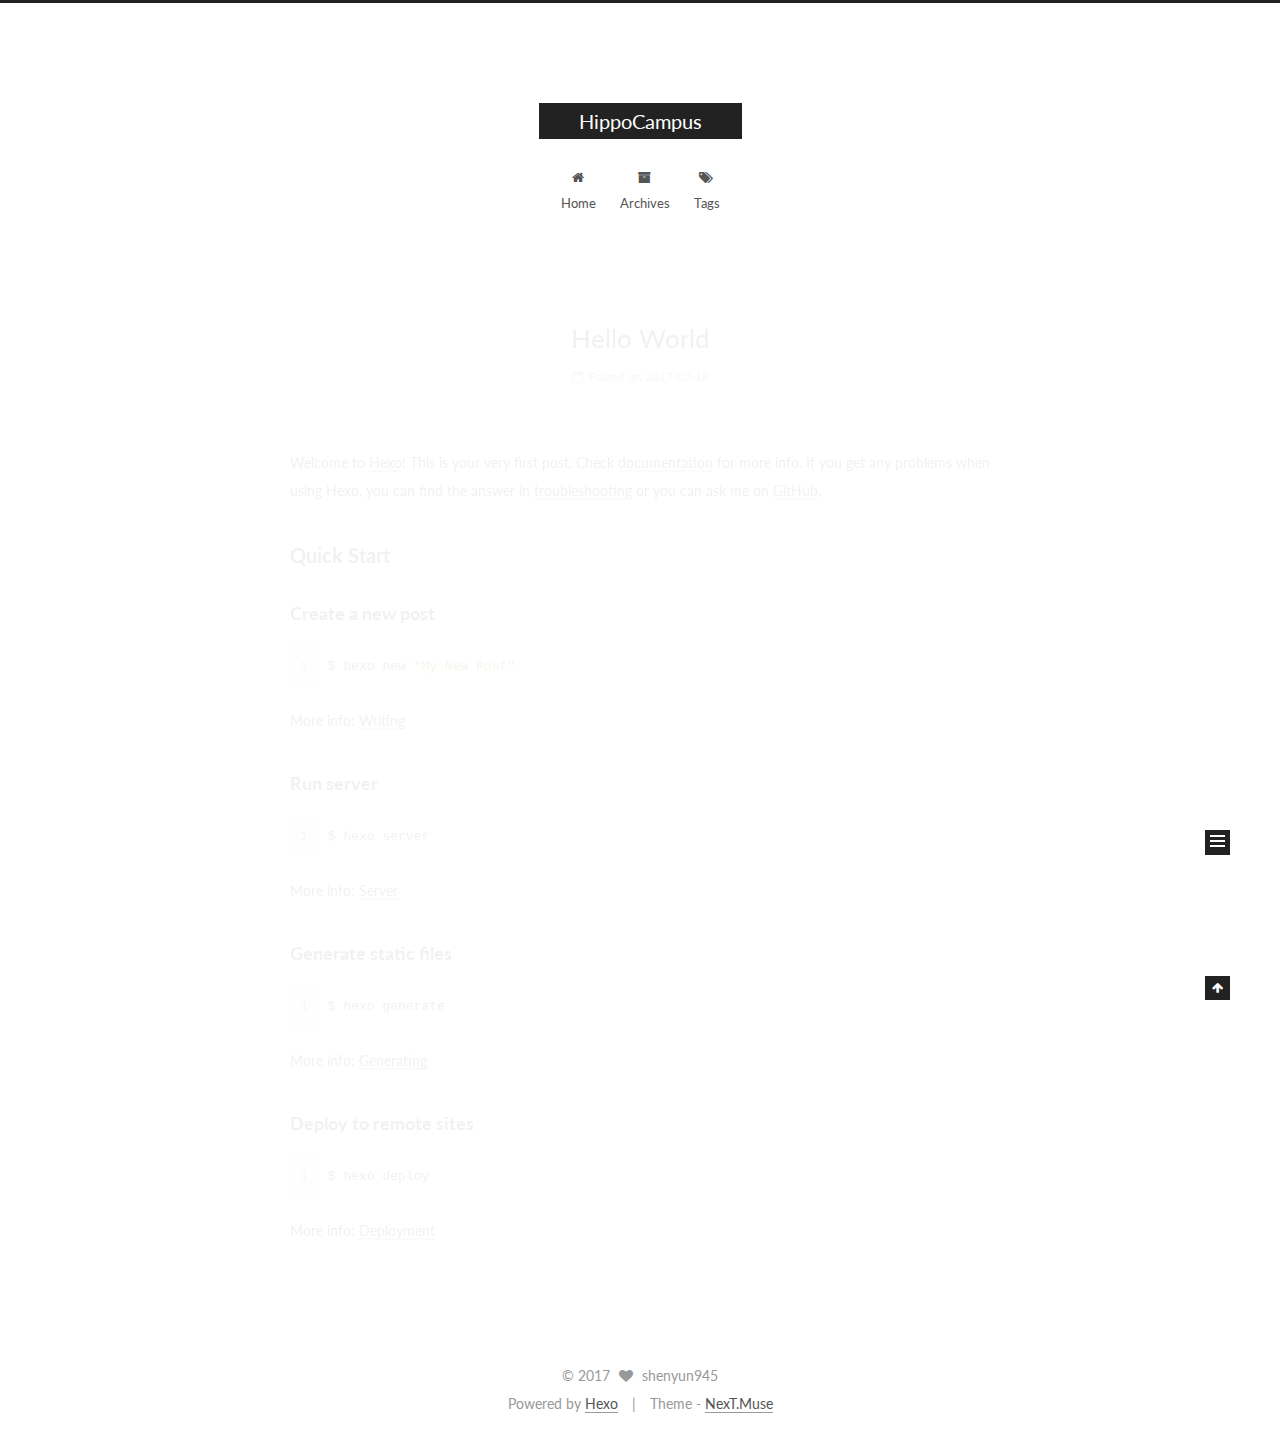
==== index.html @ 7cd40bde "Site updated: 2017-02-18 22:39:42" ====
<!doctype html>



  


<html class="theme-next muse use-motion" lang="">
<head>
  <meta charset="UTF-8"/>
<meta http-equiv="X-UA-Compatible" content="IE=edge" />
<meta name="viewport" content="width=device-width, initial-scale=1, maximum-scale=1"/>



<meta http-equiv="Cache-Control" content="no-transform" />
<meta http-equiv="Cache-Control" content="no-siteapp" />















  
  
  <link href="/lib/fancybox/source/jquery.fancybox.css?v=2.1.5" rel="stylesheet" type="text/css" />




  
  
  
  

  
    
    
  

  

  

  

  

  
    
    
    <link href="//fonts.googleapis.com/css?family=Lato:300,300italic,400,400italic,700,700italic&subset=latin,latin-ext" rel="stylesheet" type="text/css">
  






<link href="/lib/font-awesome/css/font-awesome.min.css?v=4.6.2" rel="stylesheet" type="text/css" />

<link href="/css/main.css?v=5.1.0" rel="stylesheet" type="text/css" />


  <meta name="keywords" content="Hexo, NexT" />








  <link rel="shortcut icon" type="image/x-icon" href="/favicon.ico?v=5.1.0" />






<meta property="og:type" content="website">
<meta property="og:title" content="HippoCampus">
<meta property="og:url" content="http://yoursite.com/index.html">
<meta property="og:site_name" content="HippoCampus">
<meta name="twitter:card" content="summary">
<meta name="twitter:title" content="HippoCampus">



<script type="text/javascript" id="hexo.configurations">
  var NexT = window.NexT || {};
  var CONFIG = {
    root: '/',
    scheme: 'Muse',
    sidebar: {"position":"left","display":"post"},
    fancybox: true,
    motion: true,
    duoshuo: {
      userId: '0',
      author: 'Author'
    },
    algolia: {
      applicationID: '',
      apiKey: '',
      indexName: '',
      hits: {"per_page":10},
      labels: {"input_placeholder":"Search for Posts","hits_empty":"We didn't find any results for the search: ${query}","hits_stats":"${hits} results found in ${time} ms"}
    }
  };
</script>



  <link rel="canonical" href="http://yoursite.com/"/>





  <title> HippoCampus </title>
</head>

<body itemscope itemtype="http://schema.org/WebPage" lang="">

  














  
  
    
  

  <div class="container one-collumn sidebar-position-left 
   page-home 
 ">
    <div class="headband"></div>

    <header id="header" class="header" itemscope itemtype="http://schema.org/WPHeader">
      <div class="header-inner"><div class="site-brand-wrapper">
  <div class="site-meta ">
    

    <div class="custom-logo-site-title">
      <a href="/"  class="brand" rel="start">
        <span class="logo-line-before"><i></i></span>
        <span class="site-title">HippoCampus</span>
        <span class="logo-line-after"><i></i></span>
      </a>
    </div>
      
        <p class="site-subtitle"></p>
      
  </div>

  <div class="site-nav-toggle">
    <button>
      <span class="btn-bar"></span>
      <span class="btn-bar"></span>
      <span class="btn-bar"></span>
    </button>
  </div>
</div>

<nav class="site-nav">
  

  
    <ul id="menu" class="menu">
      
        
        <li class="menu-item menu-item-home">
          <a href="/" rel="section">
            
              <i class="menu-item-icon fa fa-fw fa-home"></i> <br />
            
            Home
          </a>
        </li>
      
        
        <li class="menu-item menu-item-archives">
          <a href="/archives" rel="section">
            
              <i class="menu-item-icon fa fa-fw fa-archive"></i> <br />
            
            Archives
          </a>
        </li>
      
        
        <li class="menu-item menu-item-tags">
          <a href="/tags" rel="section">
            
              <i class="menu-item-icon fa fa-fw fa-tags"></i> <br />
            
            Tags
          </a>
        </li>
      

      
    </ul>
  

  
</nav>



 </div>
    </header>

    <main id="main" class="main">
      <div class="main-inner">
        <div class="content-wrap">
          <div id="content" class="content">
            
  <section id="posts" class="posts-expand">
    
      

  

  
  
  

  <article class="post post-type-normal " itemscope itemtype="http://schema.org/Article">
  <link itemprop="mainEntityOfPage" href="http://yoursite.com/2017/02/18/hello-world/">

  <span style="display:none" itemprop="author" itemscope itemtype="http://schema.org/Person">
    <meta itemprop="name" content="shenyun945">
    <meta itemprop="description" content="">
    <meta itemprop="image" content="/images/avatar.gif">
  </span>

  <span style="display:none" itemprop="publisher" itemscope itemtype="http://schema.org/Organization">
    <meta itemprop="name" content="HippoCampus">
    <span style="display:none" itemprop="logo" itemscope itemtype="http://schema.org/ImageObject">
      <img style="display:none;" itemprop="url image" alt="HippoCampus" src="">
    </span>
  </span>

    
      <header class="post-header">

        
        
          <h1 class="post-title" itemprop="name headline">
            
            
              
                
                <a class="post-title-link" href="/2017/02/18/hello-world/" itemprop="url">
                  Hello World
                </a>
              
            
          </h1>
        

        <div class="post-meta">
          <span class="post-time">
            
              <span class="post-meta-item-icon">
                <i class="fa fa-calendar-o"></i>
              </span>
              
                <span class="post-meta-item-text">Posted on</span>
              
              <time title="Post created" itemprop="dateCreated datePublished" datetime="2017-02-18T21:50:09+08:00">
                2017-02-18
              </time>
            

            

            
          </span>

          

          
            
          

          
          

          

          

          

        </div>
      </header>
    


    <div class="post-body" itemprop="articleBody">

      
      

      
        
          
            <p>Welcome to <a href="https://hexo.io/" target="_blank" rel="external">Hexo</a>! This is your very first post. Check <a href="https://hexo.io/docs/" target="_blank" rel="external">documentation</a> for more info. If you get any problems when using Hexo, you can find the answer in <a href="https://hexo.io/docs/troubleshooting.html" target="_blank" rel="external">troubleshooting</a> or you can ask me on <a href="https://github.com/hexojs/hexo/issues" target="_blank" rel="external">GitHub</a>.</p>
<h2 id="Quick-Start"><a href="#Quick-Start" class="headerlink" title="Quick Start"></a>Quick Start</h2><h3 id="Create-a-new-post"><a href="#Create-a-new-post" class="headerlink" title="Create a new post"></a>Create a new post</h3><figure class="highlight bash"><table><tr><td class="gutter"><pre><div class="line">1</div></pre></td><td class="code"><pre><div class="line">$ hexo new <span class="string">"My New Post"</span></div></pre></td></tr></table></figure>
<p>More info: <a href="https://hexo.io/docs/writing.html" target="_blank" rel="external">Writing</a></p>
<h3 id="Run-server"><a href="#Run-server" class="headerlink" title="Run server"></a>Run server</h3><figure class="highlight bash"><table><tr><td class="gutter"><pre><div class="line">1</div></pre></td><td class="code"><pre><div class="line">$ hexo server</div></pre></td></tr></table></figure>
<p>More info: <a href="https://hexo.io/docs/server.html" target="_blank" rel="external">Server</a></p>
<h3 id="Generate-static-files"><a href="#Generate-static-files" class="headerlink" title="Generate static files"></a>Generate static files</h3><figure class="highlight bash"><table><tr><td class="gutter"><pre><div class="line">1</div></pre></td><td class="code"><pre><div class="line">$ hexo generate</div></pre></td></tr></table></figure>
<p>More info: <a href="https://hexo.io/docs/generating.html" target="_blank" rel="external">Generating</a></p>
<h3 id="Deploy-to-remote-sites"><a href="#Deploy-to-remote-sites" class="headerlink" title="Deploy to remote sites"></a>Deploy to remote sites</h3><figure class="highlight bash"><table><tr><td class="gutter"><pre><div class="line">1</div></pre></td><td class="code"><pre><div class="line">$ hexo deploy</div></pre></td></tr></table></figure>
<p>More info: <a href="https://hexo.io/docs/deployment.html" target="_blank" rel="external">Deployment</a></p>

          
        
      
    </div>

    <div>
      
    </div>

    <div>
      
    </div>


    <footer class="post-footer">
      

      

      

      
      
        <div class="post-eof"></div>
      
    </footer>
  </article>


    
  </section>

  

          
          </div>
          


          

        </div>
        
          
  
  <div class="sidebar-toggle">
    <div class="sidebar-toggle-line-wrap">
      <span class="sidebar-toggle-line sidebar-toggle-line-first"></span>
      <span class="sidebar-toggle-line sidebar-toggle-line-middle"></span>
      <span class="sidebar-toggle-line sidebar-toggle-line-last"></span>
    </div>
  </div>

  <aside id="sidebar" class="sidebar">
    <div class="sidebar-inner">

      

      

      <section class="site-overview sidebar-panel sidebar-panel-active">
        <div class="site-author motion-element" itemprop="author" itemscope itemtype="http://schema.org/Person">
          <img class="site-author-image" itemprop="image"
               src="/images/avatar.gif"
               alt="shenyun945" />
          <p class="site-author-name" itemprop="name">shenyun945</p>
           
              <p class="site-description motion-element" itemprop="description"></p>
          
        </div>
        <nav class="site-state motion-element">
        
          
            <div class="site-state-item site-state-posts">
              <a href="/archives">
                <span class="site-state-item-count">1</span>
                <span class="site-state-item-name">posts</span>
              </a>
            </div>
          

          

          

        </nav>

        

        <div class="links-of-author motion-element">
          
        </div>

        
        

        
        

        


      </section>

      

    </div>
  </aside>


        
      </div>
    </main>

    <footer id="footer" class="footer">
      <div class="footer-inner">
        <div class="copyright" >
  
  &copy; 
  <span itemprop="copyrightYear">2017</span>
  <span class="with-love">
    <i class="fa fa-heart"></i>
  </span>
  <span class="author" itemprop="copyrightHolder">shenyun945</span>
</div>


<div class="powered-by">
  Powered by <a class="theme-link" href="https://hexo.io">Hexo</a>
</div>

<div class="theme-info">
  Theme -
  <a class="theme-link" href="https://github.com/iissnan/hexo-theme-next">
    NexT.Muse
  </a>
</div>


        

        
      </div>
    </footer>

    <div class="back-to-top">
      <i class="fa fa-arrow-up"></i>
    </div>
  </div>

  

<script type="text/javascript">
  if (Object.prototype.toString.call(window.Promise) !== '[object Function]') {
    window.Promise = null;
  }
</script>









  




  
  <script type="text/javascript" src="/lib/jquery/index.js?v=2.1.3"></script>

  
  <script type="text/javascript" src="/lib/fastclick/lib/fastclick.min.js?v=1.0.6"></script>

  
  <script type="text/javascript" src="/lib/jquery_lazyload/jquery.lazyload.js?v=1.9.7"></script>

  
  <script type="text/javascript" src="/lib/velocity/velocity.min.js?v=1.2.1"></script>

  
  <script type="text/javascript" src="/lib/velocity/velocity.ui.min.js?v=1.2.1"></script>

  
  <script type="text/javascript" src="/lib/fancybox/source/jquery.fancybox.pack.js?v=2.1.5"></script>


  


  <script type="text/javascript" src="/js/src/utils.js?v=5.1.0"></script>

  <script type="text/javascript" src="/js/src/motion.js?v=5.1.0"></script>



  
  

  

  


  <script type="text/javascript" src="/js/src/bootstrap.js?v=5.1.0"></script>



  



  




	





  





  





  



  
  

  

  

  

  


</body>
</html>
---- css/main.css ----
/* normalize.css v3.0.2 | MIT License | git.io/normalize */
html {
  font-family: sans-serif; /* 1 */
  -ms-text-size-adjust: 100%; /* 2 */
  -webkit-text-size-adjust: 100%; /* 2 */
}
body {
  margin: 0;
}
article,
aside,
details,
figcaption,
figure,
footer,
header,
hgroup,
main,
menu,
nav,
section,
summary {
  display: block;
}
audio,
canvas,
progress,
video {
  display: inline-block; /* 1 */
  vertical-align: baseline; /* 2 */
}
audio:not([controls]) {
  display: none;
  height: 0;
}
[hidden],
template {
  display: none;
}
a {
  background-color: transparent;
}
a:active,
a:hover {
  outline: 0;
}
abbr[title] {
  border-bottom: 1px dotted;
}
b,
strong {
  font-weight: bold;
}
dfn {
  font-style: italic;
}
h1 {
  font-size: 2em;
  margin: 0.67em 0;
}
mark {
  background: #ff0;
  color: #000;
}
small {
  font-size: 80%;
}
sub,
sup {
  font-size: 75%;
  line-height: 0;
  position: relative;
  vertical-align: baseline;
}
sup {
  top: -0.5em;
}
sub {
  bottom: -0.25em;
}
img {
  border: 0;
}
svg:not(:root) {
  overflow: hidden;
}
figure {
  margin: 1em 40px;
}
hr {
  -moz-box-sizing: content-box;
  box-sizing: content-box;
  height: 0;
}
pre {
  overflow: auto;
}
code,
kbd,
pre,
samp {
  font-family: monospace, monospace;
  font-size: 1em;
}
button,
input,
optgroup,
select,
textarea {
  color: inherit; /* 1 */
  font: inherit; /* 2 */
  margin: 0; /* 3 */
}
button {
  overflow: visible;
}
button,
select {
  text-transform: none;
}
button,
html input[type="button"],
input[type="reset"],
input[type="submit"] {
  -webkit-appearance: button; /* 2 */
  cursor: pointer; /* 3 */
}
button[disabled],
html input[disabled] {
  cursor: default;
}
button::-moz-focus-inner,
input::-moz-focus-inner {
  border: 0;
  padding: 0;
}
input {
  line-height: normal;
}
input[type="checkbox"],
input[type="radio"] {
  box-sizing: border-box; /* 1 */
  padding: 0; /* 2 */
}
input[type="number"]::-webkit-inner-spin-button,
input[type="number"]::-webkit-outer-spin-button {
  height: auto;
}
input[type="search"] {
  -webkit-appearance: textfield; /* 1 */
  -moz-box-sizing: content-box;
  -webkit-box-sizing: content-box; /* 2 */
  box-sizing: content-box;
}
input[type="search"]::-webkit-search-cancel-button,
input[type="search"]::-webkit-search-decoration {
  -webkit-appearance: none;
}
fieldset {
  border: 1px solid #c0c0c0;
  margin: 0 2px;
  padding: 0.35em 0.625em 0.75em;
}
legend {
  border: 0; /* 1 */
  padding: 0; /* 2 */
}
textarea {
  overflow: auto;
}
optgroup {
  font-weight: bold;
}
table {
  border-collapse: collapse;
  border-spacing: 0;
}
td,
th {
  padding: 0;
}
::selection {
  background: #262a30;
  color: #fff;
}
body {
  position: relative;
  font-family: 'Lato', "PingFang SC", "Microsoft YaHei", sans-serif;
  font-size: 14px;
  line-height: 2;
  color: #555;
  background: #fff;
}
@media (max-width: 767px) {
  body {
    padding-right: 0 !important;
  }
}
@media (min-width: 768px) and (max-width: 991px) {
  body {
    padding-right: 0 !important;
  }
}
@media (min-width: 1600px) {
  body {
    font-size: 16px;
  }
}
h1,
h2,
h3,
h4,
h5,
h6 {
  margin: 0;
  padding: 0;
  font-weight: bold;
  line-height: 1.5;
  font-family: 'Lato', "PingFang SC", "Microsoft YaHei", sans-serif;
}
h2,
h3,
h4,
h5,
h6 {
  margin: 20px 0 15px;
}
h1 {
  font-size: 22px;
}
@media (max-width: 767px) {
  h1 {
    font-size: 18px;
  }
}
h2 {
  font-size: 20px;
}
@media (max-width: 767px) {
  h2 {
    font-size: 16px;
  }
}
h3 {
  font-size: 18px;
}
@media (max-width: 767px) {
  h3 {
    font-size: 14px;
  }
}
h4 {
  font-size: 16px;
}
@media (max-width: 767px) {
  h4 {
    font-size: 12px;
  }
}
h5 {
  font-size: 14px;
}
@media (max-width: 767px) {
  h5 {
    font-size: 10px;
  }
}
h6 {
  font-size: 12px;
}
@media (max-width: 767px) {
  h6 {
    font-size: 8px;
  }
}
p {
  margin: 0 0 25px 0;
}
a {
  color: #555;
  text-decoration: none;
  border-bottom: 1px solid #999;
  word-wrap: break-word;
}
a:hover {
  color: #222;
  border-bottom-color: #222;
}
ul {
  list-style: none;
}
blockquote {
  margin: 0;
  padding: 0;
}
img {
  display: block;
  margin: auto;
  max-width: 100%;
  height: auto;
}
hr {
  margin: 40px 0;
  height: 3px;
  border: none;
  background-color: #ddd;
  background-image: repeating-linear-gradient(-45deg, #fff, #fff 4px, transparent 4px, transparent 8px);
}
blockquote {
  padding: 0 15px;
  color: #666;
  border-left: 4px solid #ddd;
}
blockquote cite::before {
  content: "-";
  padding: 0 5px;
}
dt {
  font-weight: 700;
}
dd {
  margin: 0;
  padding: 0;
}
.text-left {
  text-align: left;
}
.text-center {
  text-align: center;
}
.text-right {
  text-align: right;
}
.text-justify {
  text-align: justify;
}
.text-nowrap {
  white-space: nowrap;
}
.text-lowercase {
  text-transform: lowercase;
}
.text-uppercase {
  text-transform: uppercase;
}
.text-capitalize {
  text-transform: capitalize;
}
.center-block {
  display: block;
  margin-left: auto;
  margin-right: auto;
}
.clearfix:before,
.clearfix:after {
  content: " ";
  display: table;
}
.clearfix:after {
  clear: both;
}
.pullquote {
  width: 45%;
}
.pullquote.left {
  float: left;
  margin-left: 5px;
  margin-right: 10px;
}
.pullquote.right {
  float: right;
  margin-left: 10px;
  margin-right: 5px;
}
.affix.affix.affix {
  position: fixed;
}
.translation {
  margin-top: -20px;
  font-size: 14px;
  color: #999;
}
.scrollbar-measure {
  width: 100px;
  height: 100px;
  overflow: scroll;
  position: absolute;
  top: -9999px;
}
.use-motion .motion-element {
  opacity: 0;
}
table {
  margin: 20px 0;
  width: 100%;
  border-collapse: collapse;
  border-spacing: 0;
  border: 1px solid #ddd;
  font-size: 14px;
  table-layout: fixed;
  word-wrap: break-all;
}
table>tbody>tr:nth-of-type(odd) {
  background-color: #f9f9f9;
}
table>tbody>tr:hover {
  background-color: #f5f5f5;
}
caption,
th,
td {
  padding: 8px;
  text-align: left;
  vertical-align: middle;
  font-weight: normal;
}
th,
td {
  border-bottom: 3px solid #ddd;
  border-right: 1px solid #eee;
}
th {
  padding-bottom: 10px;
  font-weight: 700;
}
td {
  border-bottom-width: 1px;
}
html,
body {
  height: 100%;
}
.container {
  position: relative;
  min-height: 100%;
}
.header-inner {
  margin: 0 auto;
  padding: 100px 0 70px;
  width: 700px;
}
@media (min-width: 1600px) {
  .container .header-inner {
    width: 900px;
  }
}
.main {
  padding-bottom: 150px;
}
.main-inner {
  margin: 0 auto;
  width: 700px;
}
@media (min-width: 1600px) {
  .container .main-inner {
    width: 900px;
  }
}
.footer {
  position: absolute;
  left: 0;
  bottom: 0;
  width: 100%;
  min-height: 50px;
}
.footer-inner {
  box-sizing: border-box;
  margin: 20px auto;
  width: 700px;
}
@media (min-width: 1600px) {
  .container .footer-inner {
    width: 900px;
  }
}
pre,
.highlight {
  overflow: auto;
  margin: 20px 0;
  padding: 0;
  font-size: 13px;
  color: #4d4d4c;
  background: #f7f7f7;
  line-height: 1.6;
}
pre,
code {
  font-family: consolas, Menlo, "PingFang SC", "Microsoft YaHei", monospace;
}
code {
  padding: 2px 4px;
  word-wrap: break-word;
  color: #4d4d4c;
  background: #f7f7f7;
  border-radius: 3px;
  font-size: 13px;
}
pre code {
  padding: 0;
  color: #4d4d4c;
  background: none;
  text-shadow: none;
}
.highlight {
  border-radius: 1px;
}
.highlight pre {
  border: none;
  margin: 0;
  padding: 10px 0;
}
.highlight table {
  margin: 0;
  width: auto;
  border: none;
}
.highlight td {
  border: none;
  padding: 0;
}
.highlight figcaption {
  font-size: 1em;
  color: #4d4d4c;
  line-height: 1em;
  margin-bottom: 1em;
}
.highlight figcaption:before,
.highlight figcaption:after {
  content: " ";
  display: table;
}
.highlight figcaption:after {
  clear: both;
}
.highlight figcaption a {
  float: right;
  color: #4d4d4c;
}
.highlight figcaption a:hover {
  border-bottom-color: #4d4d4c;
}
.highlight .gutter pre {
  padding-left: 10px;
  padding-right: 10px;
  color: #869194;
  text-align: right;
  background-color: #eff2f3;
}
.highlight .code pre {
  padding-left: 10px;
  padding-right: 10px;
  background-color: #f7f7f7;
}
.highlight .line {
  height: 20px;
}
.gutter {
  -webkit-user-select: none;
  -moz-user-select: none;
  -ms-user-select: none;
  user-select: none;
}
.gist table {
  width: auto;
}
.gist table td {
  border: none;
}
pre .deletion {
  background: #fdd;
}
pre .addition {
  background: #dfd;
}
pre .meta {
  color: #8959a8;
}
pre .comment {
  color: #8e908c;
}
pre .variable,
pre .attribute,
pre .tag,
pre .regexp,
pre .ruby .constant,
pre .xml .tag .title,
pre .xml .pi,
pre .xml .doctype,
pre .html .doctype,
pre .css .id,
pre .css .class,
pre .css .pseudo {
  color: #c82829;
}
pre .number,
pre .preprocessor,
pre .built_in,
pre .literal,
pre .params,
pre .constant,
pre .command {
  color: #f5871f;
}
pre .ruby .class .title,
pre .css .rules .attribute,
pre .string,
pre .value,
pre .inheritance,
pre .header,
pre .ruby .symbol,
pre .xml .cdata,
pre .special,
pre .number,
pre .formula {
  color: #718c00;
}
pre .title,
pre .css .hexcolor {
  color: #3e999f;
}
pre .function,
pre .python .decorator,
pre .python .title,
pre .ruby .function .title,
pre .ruby .title .keyword,
pre .perl .sub,
pre .javascript .title,
pre .coffeescript .title {
  color: #4271ae;
}
pre .keyword,
pre .javascript .function {
  color: #8959a8;
}
.full-image.full-image.full-image {
  border: none;
  max-width: 100%;
  width: auto;
  margin: 20px auto;
}
@media (min-width: 992px) {
  .full-image.full-image.full-image {
    max-width: none;
    width: 110%;
    margin: 25px -5%;
  }
}
.blockquote-center,
.page-home .post-type-quote blockquote,
.page-post-detail .post-type-quote blockquote {
  position: relative;
  margin: 40px 0;
  padding: 0;
  border-left: none;
  text-align: center;
}
.blockquote-center::before,
.page-home .post-type-quote blockquote::before,
.page-post-detail .post-type-quote blockquote::before,
.blockquote-center::after,
.page-home .post-type-quote blockquote::after,
.page-post-detail .post-type-quote blockquote::after {
  position: absolute;
  content: ' ';
  display: block;
  width: 100%;
  height: 24px;
  opacity: 0.2;
  background-repeat: no-repeat;
  background-position: 0 -6px;
  background-size: 22px 22px;
}
.blockquote-center::before,
.page-home .post-type-quote blockquote::before,
.page-post-detail .post-type-quote blockquote::before {
  top: -20px;
  background-image: url("../images/quote-l.svg");
  border-top: 1px solid #ccc;
}
.blockquote-center::after,
.page-home .post-type-quote blockquote::after,
.page-post-detail .post-type-quote blockquote::after {
  bottom: -20px;
  background-image: url("../images/quote-r.svg");
  border-bottom: 1px solid #ccc;
  background-position: 100% 8px;
}
.blockquote-center p,
.page-home .post-type-quote blockquote p,
.page-post-detail .post-type-quote blockquote p,
.blockquote-center div,
.page-home .post-type-quote blockquote div,
.page-post-detail .post-type-quote blockquote div {
  text-align: center;
}
.post .post-body .group-picture img {
  box-sizing: border-box;
  padding: 0 3px;
  border: none;
}
.post .group-picture-row {
  overflow: hidden;
  margin-top: 6px;
}
.post .group-picture-row:first-child {
  margin-top: 0;
}
.post .group-picture-column {
  float: left;
}
.page-post-detail .post-body .group-picture-column {
  float: none;
  margin-top: 10px;
  width: auto !important;
}
.page-post-detail .post-body .group-picture-column img {
  margin: 0 auto;
}
.page-archive .group-picture-container {
  overflow: hidden;
}
.page-archive .group-picture-row {
  float: left;
}
.page-archive .group-picture-row:first-child {
  margin-top: 6px;
}
.page-archive .group-picture-column {
  max-width: 150px;
  max-height: 150px;
}
.note {
  padding: 20px;
  margin: 20px 0;
  border: 1px solid #eee;
  border-left-width: 5px;
  border-radius: 3px;
}
.note h2,
.note h3,
.note h4,
.note h5,
.note h6 {
  margin-top: 0;
  margin-bottom: 5px;
}
.note p:last-child {
  margin-bottom: 0;
}
.note code {
  border-radius: 3px;
}
.note+.note {
  margin-top: -5px;
}
.default {
  border-left-color: #777;
}
.default h2,
.default h3,
.default h4,
.default h5,
.default h6 {
  color: #777;
}
.primary {
  border-left-color: #428bca;
}
.primary h2,
.primary h3,
.primary h4,
.primary h5,
.primary h6 {
  color: #428bca;
}
.success {
  border-left-color: #5cb85c;
}
.success h2,
.success h3,
.success h4,
.success h5,
.success h6 {
  color: #5cb85c;
}
.danger {
  border-left-color: #d9534f;
}
.danger h2,
.danger h3,
.danger h4,
.danger h5,
.danger h6 {
  color: #d9534f;
}
.warning {
  border-left-color: #f0ad4e;
}
.warning h2,
.warning h3,
.warning h4,
.warning h5,
.warning h6 {
  color: #f0ad4e;
}
.info {
  border-left-color: #5bc0de;
}
.info h2,
.info h3,
.info h4,
.info h5,
.info h6 {
  color: #5bc0de;
}
.btn {
  display: inline-block;
  padding: 0 20px;
  font-size: 14px;
  color: #fff;
  background: #222;
  border: 2px solid #222;
  text-decoration: none;
  border-radius: 0;
  transition-property: background-color;
  transition-duration: 0.2s;
  transition-timing-function: ease-in-out;
  transition-delay: 0s;
}
.btn:hover,
.post-button .btn:hover {
  border-color: #222;
  color: #222;
  background: #fff;
}
.btn-bar {
  display: block;
  width: 22px;
  height: 2px;
  background: #555;
  border-radius: 1px;
}
.btn-bar+.btn-bar {
  margin-top: 4px;
}
.pagination {
  margin: 120px 0 40px;
  text-align: center;
  border-top: 1px solid #eee;
}
.page-number-basic,
.pagination .prev,
.pagination .next,
.pagination .page-number,
.pagination .space {
  display: inline-block;
  position: relative;
  top: -1px;
  margin: 0 10px;
  padding: 0 10px;
  line-height: 30px;
}
@media (max-width: 767px) {
  .page-number-basic,
  .pagination .prev,
  .pagination .next,
  .pagination .page-number,
  .pagination .space {
    margin: 0 5px;
  }
}
.pagination .prev,
.pagination .next,
.pagination .page-number {
  border-bottom: 0;
  border-top: 1px solid #eee;
  transition-property: border-color;
  transition-duration: 0.2s;
  transition-timing-function: ease-in-out;
  transition-delay: 0s;
}
.pagination .prev:hover,
.pagination .next:hover,
.pagination .page-number:hover {
  border-top-color: #222;
}
.pagination .space {
  padding: 0;
  margin: 0;
}
.pagination .prev {
  margin-left: 0;
}
.pagination .next {
  margin-right: 0;
}
.pagination .page-number.current {
  color: #fff;
  background: #ccc;
  border-top-color: #ccc;
}
@media (max-width: 767px) {
  .pagination {
    border-top: none;
  }
  .pagination .prev,
  .pagination .next,
  .pagination .page-number {
    margin-bottom: 10px;
    border-top: 0;
    border-bottom: 1px solid #eee;
  }
  .pagination .prev:hover,
  .pagination .next:hover,
  .pagination .page-number:hover {
    border-bottom-color: #222;
  }
}
.comments {
  margin: 60px 20px 0;
}
.tag-cloud {
  text-align: center;
}
.tag-cloud a {
  display: inline-block;
  margin: 10px;
}
.back-to-top {
  box-sizing: border-box;
  position: fixed;
  bottom: -100px;
  right: 50px;
  z-index: 1050;
  padding: 0 6px;
  width: 25px;
  background: #222;
  font-size: 12px;
  opacity: 1;
  color: #fff;
  cursor: pointer;
  text-align: center;
  -webkit-transform: translateZ(0);
  transition-property: bottom;
  transition-duration: 0.2s;
  transition-timing-function: ease-in-out;
  transition-delay: 0s;
}
@media (max-width: 767px) {
  .back-to-top {
    display: none;
  }
}
@media (min-width: 768px) and (max-width: 991px) {
  .back-to-top {
    display: none;
  }
}
.back-to-top.back-to-top-on {
  bottom: 19px;
}
.header {
  background: #fff;
}
.header-inner {
  position: relative;
}
.headband {
  height: 3px;
  background: #222;
}
.site-meta {
  margin: 0;
  text-align: center;
}
@media (max-width: 767px) {
  .site-meta {
    text-align: center;
  }
}
.brand {
  position: relative;
  display: inline-block;
  padding: 0 40px;
  color: #fff;
  background: #222;
  border-bottom: none;
}
.brand:hover {
  color: #fff;
}
.logo {
  display: inline-block;
  margin-right: 5px;
  line-height: 36px;
  vertical-align: top;
}
.site-title {
  display: inline-block;
  vertical-align: top;
  line-height: 36px;
  font-size: 20px;
  font-weight: normal;
  font-family: 'Lato', "PingFang SC", "Microsoft YaHei", sans-serif;
}
.site-subtitle {
  margin-top: 10px;
  font-size: 13px;
  color: #999;
}
.use-motion .brand {
  opacity: 0;
}
.use-motion .logo,
.use-motion .site-title,
.use-motion .site-subtitle {
  opacity: 0;
  position: relative;
  top: -10px;
}
.site-nav-toggle {
  display: none;
  position: absolute;
  top: 10px;
  left: 10px;
}
@media (max-width: 767px) {
  .site-nav-toggle {
    display: block;
  }
}
.site-nav-toggle button {
  margin-top: 2px;
  padding: 9px 10px;
  background: transparent;
  border: none;
}
@media (max-width: 767px) {
  .site-nav {
    display: none;
    margin: 0 -10px;
    padding: 0 10px;
    clear: both;
    border-top: 1px solid #ddd;
  }
}
@media (min-width: 768px) and (max-width: 991px) {
  .site-nav {
    display: block !important;
  }
}
@media (min-width: 992px) {
  .site-nav {
    display: block !important;
  }
}
.menu {
  margin-top: 20px;
  padding-left: 0;
  text-align: center;
}
.menu .menu-item {
  display: inline-block;
  margin: 0 10px;
}
@media screen and (max-width: 767px) {
  .menu .menu-item {
    margin-top: 10px;
  }
}
.menu .menu-item a {
  display: block;
  font-size: 13px;
  text-transform: capitalize;
  line-height: inherit;
  border-bottom: 1px solid transparent;
  transition-property: border-color;
  transition-duration: 0.2s;
  transition-timing-function: ease-in-out;
  transition-delay: 0s;
}
.menu .menu-item a:hover {
  border-bottom-color: #222;
}
.menu .menu-item .fa {
  margin-right: 5px;
}
.use-motion .menu-item {
  opacity: 0;
}
.post-body {
  font-family: 'Lato', "PingFang SC", "Microsoft YaHei", sans-serif;
}
@media (max-width: 767px) {
  .post-body {
    word-break: break-word;
  }
}
.post-body .fancybox img {
  display: block !important;
  margin: 0 auto;
  cursor: pointer;
  cursor: zoom-in;
  cursor: -webkit-zoom-in;
}
.post-body .image-caption,
.post-body .figure .caption {
  margin: 10px auto 15px;
  text-align: center;
  font-size: 14px;
  color: #999;
  font-weight: bold;
  line-height: 1;
}
.post-sticky-flag {
  display: inline-block;
  font-size: 16px;
  -ms-transform: rotate(30deg);
  -webkit-transform: rotate(30deg);
  -moz-transform: rotate(30deg);
  -ms-transform: rotate(30deg);
  -o-transform: rotate(30deg);
  transform: rotate(30deg);
}
.posts-expand {
  padding-top: 40px;
}
@media (max-width: 767px) {
  .posts-expand {
    margin: 0 20px;
  }
  .post-body pre,
  .post-body .highlight {
    padding: 10px;
  }
  .post-body pre .gutter pre,
  .post-body .highlight .gutter pre {
    padding-right: 10px;
  }
}
@media (min-width: 992px) {
  .posts-expand .post-body {
    text-align: justify;
  }
}
.posts-expand .post-body h2,
.posts-expand .post-body h3,
.posts-expand .post-body h4,
.posts-expand .post-body h5,
.posts-expand .post-body h6 {
  padding-top: 10px;
}
.posts-expand .post-body h2 .header-anchor,
.posts-expand .post-body h3 .header-anchor,
.posts-expand .post-body h4 .header-anchor,
.posts-expand .post-body h5 .header-anchor,
.posts-expand .post-body h6 .header-anchor {
  float: right;
  margin-left: 10px;
  color: #ccc;
  border-bottom-style: none;
  visibility: hidden;
}
.posts-expand .post-body h2 .header-anchor:hover,
.posts-expand .post-body h3 .header-anchor:hover,
.posts-expand .post-body h4 .header-anchor:hover,
.posts-expand .post-body h5 .header-anchor:hover,
.posts-expand .post-body h6 .header-anchor:hover {
  color: inherit;
}
.posts-expand .post-body h2:hover .header-anchor,
.posts-expand .post-body h3:hover .header-anchor,
.posts-expand .post-body h4:hover .header-anchor,
.posts-expand .post-body h5:hover .header-anchor,
.posts-expand .post-body h6:hover .header-anchor {
  visibility: visible;
}
.posts-expand .post-body ul li {
  list-style: circle;
}
.posts-expand .post-body img {
  box-sizing: border-box;
  margin: auto;
  padding: 3px;
  border: 1px solid #ddd;
}
.posts-expand .fancybox img {
  margin: 0 auto;
}
@media (max-width: 767px) {
  .posts-collapse {
    margin: 0 20px;
  }
  .posts-collapse .post-title,
  .posts-collapse .post-meta {
    display: block;
    width: auto;
    text-align: left;
  }
}
.posts-collapse {
  position: relative;
  z-index: 1010;
  margin-left: 55px;
}
.posts-collapse::after {
  content: " ";
  position: absolute;
  top: 20px;
  left: 0;
  margin-left: -2px;
  width: 4px;
  height: 100%;
  background: #f5f5f5;
  z-index: -1;
}
@media (max-width: 767px) {
  .posts-collapse {
    margin: 0 20px;
  }
}
.posts-collapse .collection-title {
  position: relative;
  margin: 60px 0;
}
.posts-collapse .collection-title h2 {
  margin-left: 20px;
}
.posts-collapse .collection-title small {
  color: #bbb;
}
.posts-collapse .collection-title::before {
  content: " ";
  position: absolute;
  left: 0;
  top: 50%;
  margin-left: -4px;
  margin-top: -4px;
  width: 8px;
  height: 8px;
  background: #bbb;
  border-radius: 50%;
}
.posts-collapse .post {
  margin: 30px 0;
}
.posts-collapse .post-header {
  position: relative;
  transition-duration: 0.2s;
  transition-timing-function: ease-in-out;
  transition-delay: 0s;
  transition-property: border;
  border-bottom: 1px dashed #ccc;
}
.posts-collapse .post-header::before {
  content: " ";
  position: absolute;
  left: 0;
  top: 12px;
  width: 6px;
  height: 6px;
  margin-left: -4px;
  background: #bbb;
  border-radius: 50%;
  border: 1px solid #fff;
  transition-duration: 0.2s;
  transition-timing-function: ease-in-out;
  transition-delay: 0s;
  transition-property: background;
}
.posts-collapse .post-header:hover {
  border-bottom-color: #666;
}
.posts-collapse .post-header:hover::before {
  background: #222;
}
.posts-collapse .post-meta {
  position: absolute;
  font-size: 12px;
  left: 20px;
  top: 5px;
}
.posts-collapse .post-comments-count {
  display: none;
}
.posts-collapse .post-title {
  margin-left: 60px;
  font-size: 16px;
  font-weight: normal;
  line-height: inherit;
}
.posts-collapse .post-title::after {
  margin-left: 3px;
  opacity: 0.6;
}
.posts-collapse .post-title a {
  color: #666;
  border-bottom: none;
}
.page-home .post-type-quote .post-header,
.page-post-detail .post-type-quote .post-header,
.page-home .post-type-quote .post-tags,
.page-post-detail .post-type-quote .post-tags {
  display: none;
}
.posts-expand .post-title {
  font-size: 26px;
  text-align: center;
  word-break: break-word;
  font-weight: 400;
}
@media (max-width: 767px) {
  .posts-expand .post-title {
    font-size: 22px;
  }
}
.posts-expand .post-title-link {
  display: inline-block;
  position: relative;
  color: #555;
  border-bottom: none;
  line-height: 1.2;
  vertical-align: top;
}
.posts-expand .post-title-link::before {
  content: "";
  position: absolute;
  width: 100%;
  height: 2px;
  bottom: 0;
  left: 0;
  background-color: #000;
  visibility: hidden;
  -webkit-transform: scaleX(0);
  -moz-transform: scaleX(0);
  -ms-transform: scaleX(0);
  -o-transform: scaleX(0);
  transform: scaleX(0);
  transition-duration: 0.2s;
  transition-timing-function: ease-in-out;
  transition-delay: 0s;
}
.posts-expand .post-title-link:hover::before {
  visibility: visible;
  -webkit-transform: scaleX(1);
  -moz-transform: scaleX(1);
  -ms-transform: scaleX(1);
  -o-transform: scaleX(1);
  transform: scaleX(1);
}
.posts-expand .post-title-link .fa {
  font-size: 16px;
}
.posts-expand .post-meta {
  margin: 3px 0 60px 0;
  color: #999;
  font-family: 'Lato', "PingFang SC", "Microsoft YaHei", sans-serif;
  font-size: 12px;
  text-align: center;
}
.posts-expand .post-meta .post-category-list {
  display: inline-block;
  margin: 0;
  padding: 3px;
}
.posts-expand .post-meta .post-category-list-link {
  color: #999;
}
.posts-expand .post-meta .post-description {
  font-size: 14px;
  margin-top: 2px;
}
.post-meta-divider {
  margin: 0 0.5em;
}
.post-meta-item-icon {
  margin-right: 3px;
}
@media (min-width: 768px) and (max-width: 991px) {
  .post-meta-item-icon {
    display: inline-block;
  }
}
@media (max-width: 767px) {
  .post-meta-item-icon {
    display: inline-block;
  }
}
@media (min-width: 768px) and (max-width: 991px) {
  .post-meta-item-text {
    display: none;
  }
}
@media (max-width: 767px) {
  .post-meta-item-text {
    display: none;
  }
}
@media (max-width: 767px) {
  .posts-expand .post-comments-count {
    display: none;
  }
}
.social-like {
  font-size: 14px;
  height: 20px;
  text-align: center;
  border-top: 1px solid #eee;
  padding-top: 9px;
  margin-top: 45px;
  display: flex;
  justify-content: center;
}
.vk_like {
  width: 85px;
  height: 21px;
  padding-top: 7px;
  align-self: center;
}
.fb_like {
  height: 30px;
  align-self: center;
}
.post-button {
  margin-top: 50px;
}
.post-button .btn {
  color: #fff;
  font-size: 14px;
  background: #222;
  border-radius: 0;
  line-height: 2;
  margin: 0 4px 8px 4px;
}
.post-button .fa-fw {
  width: 1.285714285714286em;
  text-align: left;
}
.posts-expand .post-tags {
  margin-top: 40px;
  text-align: center;
}
.posts-expand .post-tags a {
  display: inline-block;
  margin-right: 10px;
  font-size: 13px;
}
.post-nav {
  display: table;
  margin-top: 15px;
  width: 100%;
  border-top: 1px solid #eee;
}
.post-nav-divider {
  display: table-cell;
  width: 10%;
}
.post-nav-item {
  display: table-cell;
  padding: 10px 0 0 0;
  width: 45%;
  vertical-align: top;
}
.post-nav-item a {
  position: relative;
  display: block;
  line-height: 25px;
  font-size: 14px;
  color: #555;
  border-bottom: none;
}
.post-nav-item a:hover {
  color: #222;
  border-bottom: none;
}
.post-nav-item a:active {
  top: 2px;
}
.post-nav-item .fa {
  position: absolute;
  top: 8px;
  left: 0;
  font-size: 12px;
}
.post-nav-next a {
  padding-left: 15px;
}
.post-nav-prev {
  text-align: right;
}
.post-nav-prev a {
  padding-right: 15px;
}
.post-nav-prev .fa {
  right: 0;
  left: auto;
}
.posts-expand .post-eof {
  display: block;
  margin: 80px auto 60px;
  width: 8%;
  height: 1px;
  background: #ccc;
  text-align: center;
}
.post:last-child .post-eof.post-eof.post-eof {
  display: none;
}
.post-gallery {
  display: table;
  table-layout: fixed;
  width: 100%;
  border-collapse: separate;
}
.post-gallery-row {
  display: table-row;
}
.post-gallery .post-gallery-img {
  display: table-cell;
  text-align: center;
  vertical-align: middle;
  border: none;
}
.post-gallery .post-gallery-img img {
  max-width: 100%;
  max-height: 100%;
  border: none;
}
.fancybox-close,
.fancybox-close:hover {
  border: none;
}
.sidebar {
  position: fixed;
  right: 0;
  top: 0;
  bottom: 0;
  width: 0;
  z-index: 1040;
  box-shadow: inset 0 2px 6px #000;
  background: #222;
  -webkit-transform: translateZ(0);
}
.sidebar a {
  color: #999;
  border-bottom-color: #555;
}
.sidebar a:hover {
  color: #eee;
}
@media (min-width: 768px) and (max-width: 991px) {
  .sidebar {
    display: none !important;
  }
}
@media (max-width: 767px) {
  .sidebar {
    display: none !important;
  }
}
.sidebar-inner {
  position: relative;
  padding: 20px 10px;
  color: #999;
  text-align: center;
}
.sidebar-toggle {
  position: fixed;
  right: 50px;
  bottom: 45px;
  width: 15px;
  height: 15px;
  padding: 5px;
  background: #222;
  line-height: 0;
  z-index: 1050;
  cursor: pointer;
  -webkit-transform: translateZ(0);
}
@media (min-width: 768px) and (max-width: 991px) {
  .sidebar-toggle {
    display: none;
  }
}
@media (max-width: 767px) {
  .sidebar-toggle {
    display: none;
  }
}
.sidebar-toggle-line {
  position: relative;
  display: inline-block;
  vertical-align: top;
  height: 2px;
  width: 100%;
  background: #fff;
  margin-top: 3px;
}
.sidebar-toggle-line:first-child {
  margin-top: 0;
}
.site-author-image {
  display: block;
  margin: 0 auto;
  padding: 2px;
  max-width: 96px;
  height: auto;
  border: 2px solid #333;
}
.site-author-name {
  margin: 5px 0 0;
  text-align: center;
  color: #f5f5f5;
  font-weight: normal;
}
.site-description {
  margin-top: 5px;
  text-align: center;
  font-size: 14px;
  color: #999;
}
.site-state {
  overflow: hidden;
  line-height: 1.4;
  white-space: nowrap;
  text-align: center;
}
.site-state-item {
  display: inline-block;
  padding: 0 15px;
  border-left: 1px solid #333;
}
.site-state-item:first-child {
  border-left: none;
}
.site-state-item a {
  border-bottom: none;
}
.site-state-item-count {
  display: block;
  text-align: center;
  color: inherit;
  font-weight: 600;
  font-size: 18px;
}
.site-state-item-name {
  font-size: 13px;
  color: inherit;
}
.feed-link {
  margin-top: 20px;
}
.feed-link a {
  display: inline-block;
  padding: 0 15px;
  color: #fc6423;
  border: 1px solid #fc6423;
  border-radius: 4px;
}
.feed-link a i {
  color: #fc6423;
  font-size: 14px;
}
.feed-link a:hover {
  color: #fff;
  background: #fc6423;
}
.feed-link a:hover i {
  color: #fff;
}
.links-of-author {
  margin-top: 20px;
}
.links-of-author a {
  display: inline-block;
  vertical-align: middle;
  margin-right: 10px;
  margin-bottom: 10px;
  border-bottom-color: #555;
  font-size: 13px;
}
.links-of-author a:before {
  display: inline-block;
  vertical-align: middle;
  margin-right: 3px;
  content: " ";
  width: 4px;
  height: 4px;
  border-radius: 50%;
  background: #30f661;
}
.links-of-blogroll {
  font-size: 13px;
}
.links-of-blogroll-title {
  margin-top: 20px;
  font-size: 14px;
  font-weight: 600;
}
.links-of-blogroll-list {
  margin: 0;
  padding: 0;
}
.links-of-blogroll-item {
  padding: 2px 10px;
}
.sidebar-nav {
  margin: 0 0 20px;
  padding-left: 0;
}
.sidebar-nav li {
  display: inline-block;
  cursor: pointer;
  border-bottom: 1px solid transparent;
  font-size: 14px;
  color: #555;
}
.sidebar-nav li:hover {
  color: #f5f5f5;
}
.page-post-detail .sidebar-nav-toc {
  padding: 0 5px;
}
.page-post-detail .sidebar-nav-overview {
  margin-left: 10px;
}
.sidebar-nav .sidebar-nav-active {
  color: #87daff;
  border-bottom-color: #87daff;
}
.sidebar-nav .sidebar-nav-active:hover {
  color: #87daff;
}
.sidebar-panel {
  display: none;
}
.sidebar-panel-active {
  display: block;
}
.post-toc-empty {
  font-size: 14px;
  color: #666;
}
.post-toc-wrap {
  overflow: hidden;
}
.post-toc {
  overflow: auto;
}
.post-toc ol {
  margin: 0;
  padding: 0 2px 5px 10px;
  text-align: left;
  list-style: none;
  font-size: 14px;
}
.post-toc ol > ol {
  padding-left: 0;
}
.post-toc ol a {
  transition-duration: 0.2s;
  transition-timing-function: ease-in-out;
  transition-delay: 0s;
  transition-property: all;
  color: #999;
  border-bottom-color: #555;
}
.post-toc ol a:hover {
  color: #ccc;
  border-bottom-color: #ccc;
}
.post-toc .nav-item {
  overflow: hidden;
  text-overflow: ellipsis;
  white-space: nowrap;
  line-height: 1.8;
}
.post-toc .nav .nav-child {
  display: none;
}
.post-toc .nav .active > .nav-child {
  display: block;
}
.post-toc .nav .active-current > .nav-child {
  display: block;
}
.post-toc .nav .active-current > .nav-child > .nav-item {
  display: block;
}
.post-toc .nav .active > a {
  color: #87daff;
  border-bottom-color: #87daff;
}
.post-toc .nav .active-current > a {
  color: #87daff;
}
.post-toc .nav .active-current > a:hover {
  color: #87daff;
}
.footer {
  font-size: 14px;
  color: #999;
}
.footer img {
  border: none;
}
.footer-inner {
  text-align: center;
}
.with-love {
  display: inline-block;
  margin: 0 5px;
}
.powered-by,
.theme-info {
  display: inline-block;
}
.powered-by {
  margin-right: 10px;
}
.powered-by::after {
  content: "|";
  padding-left: 10px;
}
.cc-license {
  margin-top: 10px;
  text-align: center;
}
.cc-license .cc-opacity {
  opacity: 0.7;
  border-bottom: none;
}
.cc-license .cc-opacity:hover {
  opacity: 0.9;
}
.cc-license img {
  display: inline-block;
}
.theme-next #ds-thread #ds-reset {
  color: #555;
}
.theme-next #ds-thread #ds-reset .ds-replybox {
  margin-bottom: 30px;
}
.theme-next #ds-thread #ds-reset .ds-replybox .ds-avatar,
.theme-next #ds-reset .ds-avatar img {
  box-shadow: none;
}
.theme-next #ds-thread #ds-reset .ds-textarea-wrapper {
  border-color: #c7d4e1;
  background: none;
  border-top-right-radius: 3px;
  border-top-left-radius: 3px;
}
.theme-next #ds-thread #ds-reset .ds-textarea-wrapper textarea {
  height: 60px;
}
.theme-next #ds-reset .ds-rounded-top {
  border-radius: 0;
}
.theme-next #ds-thread #ds-reset .ds-post-toolbar {
  box-sizing: border-box;
  border: 1px solid #c7d4e1;
  background: #f6f8fa;
}
.theme-next #ds-thread #ds-reset .ds-post-options {
  height: 40px;
  border: none;
  background: none;
}
.theme-next #ds-thread #ds-reset .ds-toolbar-buttons {
  top: 11px;
}
.theme-next #ds-thread #ds-reset .ds-sync {
  top: 5px;
}
.theme-next #ds-thread #ds-reset .ds-post-button {
  top: 4px;
  right: 5px;
  width: 90px;
  height: 30px;
  border: 1px solid #c5ced7;
  border-radius: 3px;
  background-image: linear-gradient(#fbfbfc, #f5f7f9);
  color: #60676d;
}
.theme-next #ds-thread #ds-reset .ds-post-button:hover {
  background-position: 0 -30px;
  color: #60676d;
}
.theme-next #ds-thread #ds-reset .ds-comments-info {
  padding: 10px 0;
}
.theme-next #ds-thread #ds-reset .ds-sort {
  display: none;
}
.theme-next #ds-thread #ds-reset li.ds-tab a.ds-current {
  border: none;
  background: #f6f8fa;
  color: #60676d;
}
.theme-next #ds-thread #ds-reset li.ds-tab a.ds-current:hover {
  background-color: #e9f0f7;
  color: #60676d;
}
.theme-next #ds-thread #ds-reset li.ds-tab a {
  border-radius: 2px;
  padding: 5px;
}
.theme-next #ds-thread #ds-reset .ds-login-buttons p {
  color: #999;
  line-height: 36px;
}
.theme-next #ds-thread #ds-reset .ds-login-buttons .ds-service-list li {
  height: 28px;
}
.theme-next #ds-thread #ds-reset .ds-service-list a {
  background: none;
  padding: 5px;
  border: 1px solid;
  border-radius: 3px;
  text-align: center;
}
.theme-next #ds-thread #ds-reset .ds-service-list a:hover {
  color: #fff;
  background: #666;
}
.theme-next #ds-thread #ds-reset .ds-service-list .ds-weibo {
  color: #fc9b00;
  border-color: #fc9b00;
}
.theme-next #ds-thread #ds-reset .ds-service-list .ds-weibo:hover {
  background: #fc9b00;
}
.theme-next #ds-thread #ds-reset .ds-service-list .ds-qq {
  color: #60a3ec;
  border-color: #60a3ec;
}
.theme-next #ds-thread #ds-reset .ds-service-list .ds-qq:hover {
  background: #60a3ec;
}
.theme-next #ds-thread #ds-reset .ds-service-list .ds-renren {
  color: #2e7ac4;
  border-color: #2e7ac4;
}
.theme-next #ds-thread #ds-reset .ds-service-list .ds-renren:hover {
  background: #2e7ac4;
}
.theme-next #ds-thread #ds-reset .ds-service-list .ds-douban {
  color: #37994c;
  border-color: #37994c;
}
.theme-next #ds-thread #ds-reset .ds-service-list .ds-douban:hover {
  background: #37994c;
}
.theme-next #ds-thread #ds-reset .ds-service-list .ds-kaixin {
  color: #fef20d;
  border-color: #fef20d;
}
.theme-next #ds-thread #ds-reset .ds-service-list .ds-kaixin:hover {
  background: #fef20d;
}
.theme-next #ds-thread #ds-reset .ds-service-list .ds-netease {
  color: #f00;
  border-color: #f00;
}
.theme-next #ds-thread #ds-reset .ds-service-list .ds-netease:hover {
  background: #f00;
}
.theme-next #ds-thread #ds-reset .ds-service-list .ds-sohu {
  color: #ffcb05;
  border-color: #ffcb05;
}
.theme-next #ds-thread #ds-reset .ds-service-list .ds-sohu:hover {
  background: #ffcb05;
}
.theme-next #ds-thread #ds-reset .ds-service-list .ds-baidu {
  color: #2831e0;
  border-color: #2831e0;
}
.theme-next #ds-thread #ds-reset .ds-service-list .ds-baidu:hover {
  background: #2831e0;
}
.theme-next #ds-thread #ds-reset .ds-service-list .ds-google {
  color: #166bec;
  border-color: #166bec;
}
.theme-next #ds-thread #ds-reset .ds-service-list .ds-google:hover {
  background: #166bec;
}
.theme-next #ds-thread #ds-reset .ds-service-list .ds-weixin {
  color: #00ce0d;
  border-color: #00ce0d;
}
.theme-next #ds-thread #ds-reset .ds-service-list .ds-weixin:hover {
  background: #00ce0d;
}
.theme-next #ds-thread #ds-reset .ds-service-list .ds-more-services {
  border: none;
}
.theme-next #ds-thread #ds-reset .ds-service-list .ds-more-services:hover {
  background: none;
}
.theme-next #ds-reset .duoshuo-ua-admin {
  display: inline-block;
  color: #f00;
}
.theme-next #ds-reset .duoshuo-ua-platform,
.theme-next #ds-reset .duoshuo-ua-browser {
  color: #ccc;
}
.theme-next #ds-reset .duoshuo-ua-platform .fa,
.theme-next #ds-reset .duoshuo-ua-browser .fa {
  display: inline-block;
  margin-right: 3px;
}
.theme-next #ds-reset .duoshuo-ua-separator {
  display: inline-block;
  margin-left: 5px;
}
.theme-next .this_ua {
  background-color: #ccc !important;
  border-radius: 4px;
  padding: 0 5px !important;
  margin: 1px 1px !important;
  border: 1px solid #bbb !important;
  color: #fff;
  display: inline-block !important;
}
.theme-next .this_ua.admin {
  background-color: #d9534f !important;
  border-color: #d9534f !important;
}
.theme-next .this_ua.platform.iOS,
.theme-next .this_ua.platform.Mac,
.theme-next .this_ua.platform.Windows {
  background-color: #39b3d7 !important;
  border-color: #46b8da !important;
}
.theme-next .this_ua.platform.Linux {
  background-color: #3a3a3a !important;
  border-color: #1f1f1f !important;
}
.theme-next .this_ua.platform.Android {
  background-color: #00c47d !important;
  border-color: #01b171 !important;
}
.theme-next .this_ua.browser.Mobile,
.theme-next .this_ua.browser.Chrome {
  background-color: #5cb85c !important;
  border-color: #4cae4c !important;
}
.theme-next .this_ua.browser.Firefox {
  background-color: #f0ad4e !important;
  border-color: #eea236 !important;
}
.theme-next .this_ua.browser.Maxthon,
.theme-next .this_ua.browser.IE {
  background-color: #428bca !important;
  border-color: #357ebd !important;
}
.theme-next .this_ua.browser.baidu,
.theme-next .this_ua.browser.UCBrowser,
.theme-next .this_ua.browser.Opera {
  background-color: #d9534f !important;
  border-color: #d43f3a !important;
}
.theme-next .this_ua.browser.Android,
.theme-next .this_ua.browser.QQBrowser {
  background-color: #78ace9 !important;
  border-color: #4cae4c !important;
}
.cloud-tie-wrapper img {
  display: inline-block;
}
.cloud-tie-wrapper .total-txt {
  font-size: 1em !important;
}
.cloud-tie-join-count .join-count {
  color: #555 !important;
  font-size: inherit !important;
  margin: 0 !important;
}
.post-spread {
  margin-top: 20px;
  text-align: center;
}
.jiathis_style {
  display: inline-block;
}
.jiathis_style a {
  border: none;
}
.post-spread {
  margin-top: 20px;
  text-align: center;
}
.bdshare-slide-button-box a {
  border: none;
}
.bdsharebuttonbox {
  display: inline-block;
}
.bdsharebuttonbox a {
  border: none;
}
ul.search-result-list {
  padding: 0;
  margin: 0 5px;
}
p.search-result {
  border-bottom: 1px dashed #ccc;
  padding: 5px 0;
}
a.search-result-title {
  font-weight: bold;
  font-size: 16px;
}
.search-keyword {
  border-bottom: 1px dashed #f00;
  font-size: 14px;
  font-weight: bold;
  color: #f00;
}
.local-search-header {
  padding: 5px;
  height: 36px;
  background: #f5f5f5;
  border-top-left-radius: 5px;
  border-top-right-radius: 5px;
}
#local-search-result {
  overflow: auto;
  position: relative;
  padding: 5px 25px;
  height: calc(100% - 55px);
}
.popup {
  display: none;
  position: fixed;
  top: 10%;
  left: 50%;
  margin-left: -350px;
  width: 700px;
  height: 80%;
  padding: 0;
  background: #fff;
  color: #333;
  z-index: 9999;
  border-radius: 5px;
}
@media (max-width: 767px) {
  .popup {
    padding: 0;
    top: 0;
    left: 0;
    margin: 0;
    width: 100%;
    height: 100%;
    border-radius: 0px;
  }
}
.popoverlay {
  position: fixed;
  width: 100%;
  height: 100%;
  top: 0px;
  left: 0px;
  z-index: 2080;
  background-color: rgba(0,0,0,0.3);
}
.local-search-input-wrapper {
  display: inline-block;
  width: calc(100% - 60px);
  height: 36px;
  line-height: 36px;
  padding: 0 5px;
}
.local-search-input-wrapper input {
  padding: 8px 0;
  height: 20px;
  display: block;
  width: 100%;
  outline: none;
  border: none;
  background: transparent;
  vertical-align: middle;
}
.search-icon,
.popup-btn-close {
  display: inline-block;
  font-size: 18px;
  color: #999;
  height: 36px;
  width: 18px;
}
.search-icon {
  float: left;
}
.popup-btn-close {
  border-left: 1px solid #eee;
  float: right;
  cursor: pointer;
  padding-left: 10px;
}
#no-result {
  position: absolute;
  left: 50%;
  top: 50%;
  -webkit-transform: translate(-50%, -50%);
  -webkit-transform: translate(-50%, -50%);
  -moz-transform: translate(-50%, -50%);
  -ms-transform: translate(-50%, -50%);
  -o-transform: translate(-50%, -50%);
  transform: translate(-50%, -50%);
  color: #ccc;
}
.site-uv,
.site-pv,
.page-pv {
  display: inline-block;
}
.site-uv .busuanzi-value,
.site-pv .busuanzi-value,
.page-pv .busuanzi-value {
  margin: 0 5px;
}
.site-uv {
  margin-right: 10px;
}
.site-uv::after {
  content: "|";
  padding-left: 10px;
}
.use-motion .post {
  opacity: 0;
}
.page-archive .archive-page-counter {
  position: relative;
  top: 3px;
  left: 20px;
}
@media (max-width: 767px) {
  .page-archive .archive-page-counter {
    top: 5px;
  }
}
.page-archive .posts-collapse .archive-move-on {
  position: absolute;
  top: 11px;
  left: 0;
  margin-left: -6px;
  width: 10px;
  height: 10px;
  opacity: 0.5;
  background: #555;
  border: 1px solid #fff;
  border-radius: 50%;
}
.category-all-page .category-all-title {
  text-align: center;
}
.category-all-page .category-all {
  margin-top: 20px;
}
.category-all-page .category-list {
  margin: 0;
  padding: 0;
  list-style: none;
}
.category-all-page .category-list-item {
  margin: 5px 10px;
}
.category-all-page .category-list-count {
  color: #bbb;
}
.category-all-page .category-list-count:before {
  display: inline;
  content: " (";
}
.category-all-page .category-list-count:after {
  display: inline;
  content: ") ";
}
.category-all-page .category-list-child {
  padding-left: 10px;
}
#schedule ul#event-list {
  padding-left: 30px;
}
#schedule ul#event-list hr {
  margin: 20px 0 45px 0 !important;
  background: #222;
}
#schedule ul#event-list hr:after {
  display: inline-block;
  content: 'NOW';
  background: #222;
  color: #fff;
  font-weight: bold;
  text-align: right;
  padding: 0 5px;
}
#schedule ul#event-list li.event {
  margin: 20px 0px;
  background: #f9f9f9;
  padding-left: 10px;
  min-height: 40px;
}
#schedule ul#event-list li.event h2.event-summary {
  margin: 0;
  padding-bottom: 3px;
}
#schedule ul#event-list li.event h2.event-summary:before {
  display: inline-block;
  font-family: FontAwesome;
  font-size: 8px;
  content: '\f111';
  vertical-align: middle;
  margin-right: 25px;
  color: #bbb;
}
#schedule ul#event-list li.event span.event-relative-time {
  display: inline-block;
  font-size: 12px;
  font-weight: 400;
  padding-left: 12px;
  color: #bbb;
}
#schedule ul#event-list li.event span.event-details {
  display: block;
  color: #bbb;
  margin-left: 56px;
  padding-top: 3px;
  padding-bottom: 6px;
  text-indent: -24px;
  line-height: 18px;
}
#schedule ul#event-list li.event span.event-details:before {
  text-indent: 0;
  display: inline-block;
  width: 14px;
  font-family: FontAwesome;
  text-align: center;
  margin-right: 9px;
  color: #bbb;
}
#schedule ul#event-list li.event span.event-details.event-location:before {
  content: '\f041';
}
#schedule ul#event-list li.event span.event-details.event-duration:before {
  content: '\f017';
}
#schedule ul#event-list li.event-past {
  background: #fcfcfc;
}
#schedule ul#event-list li.event-past > * {
  opacity: 0.6;
}
#schedule ul#event-list li.event-past h2.event-summary {
  color: #bbb;
}
#schedule ul#event-list li.event-past h2.event-summary:before {
  color: #dfdfdf;
}
#schedule ul#event-list li.event-now {
  background: #222;
  color: #fff;
  padding: 15px 0 15px 10px;
}
#schedule ul#event-list li.event-now h2.event-summary:before {
  -webkit-transform: scale(1.2);
  -moz-transform: scale(1.2);
  -ms-transform: scale(1.2);
  -o-transform: scale(1.2);
  transform: scale(1.2);
  color: #fff;
  animation: dot-flash 1s alternate infinite ease-in-out;
}
#schedule ul#event-list li.event-now * {
  color: #fff !important;
}
@-moz-keyframes dot-flash {
  from {
    opacity: 1;
    -webkit-transform: scale(1.1);
    -moz-transform: scale(1.1);
    -ms-transform: scale(1.1);
    -o-transform: scale(1.1);
    transform: scale(1.1);
  }
  to {
    opacity: 0;
    -webkit-transform: scale(1);
    -moz-transform: scale(1);
    -ms-transform: scale(1);
    -o-transform: scale(1);
    transform: scale(1);
  }
}
@-webkit-keyframes dot-flash {
  from {
    opacity: 1;
    -webkit-transform: scale(1.1);
    -moz-transform: scale(1.1);
    -ms-transform: scale(1.1);
    -o-transform: scale(1.1);
    transform: scale(1.1);
  }
  to {
    opacity: 0;
    -webkit-transform: scale(1);
    -moz-transform: scale(1);
    -ms-transform: scale(1);
    -o-transform: scale(1);
    transform: scale(1);
  }
}
@-o-keyframes dot-flash {
  from {
    opacity: 1;
    -webkit-transform: scale(1.1);
    -moz-transform: scale(1.1);
    -ms-transform: scale(1.1);
    -o-transform: scale(1.1);
    transform: scale(1.1);
  }
  to {
    opacity: 0;
    -webkit-transform: scale(1);
    -moz-transform: scale(1);
    -ms-transform: scale(1);
    -o-transform: scale(1);
    transform: scale(1);
  }
}
@keyframes dot-flash {
  from {
    opacity: 1;
    -webkit-transform: scale(1.1);
    -moz-transform: scale(1.1);
    -ms-transform: scale(1.1);
    -o-transform: scale(1.1);
    transform: scale(1.1);
  }
  to {
    opacity: 0;
    -webkit-transform: scale(1);
    -moz-transform: scale(1);
    -ms-transform: scale(1);
    -o-transform: scale(1);
    transform: scale(1);
  }
}
.page-post-detail .sidebar-toggle-line {
  background: #87daff;
}
.page-post-detail .comments {
  overflow: hidden;
}
@media (max-width: 767px) {
  .header-inner,
  .container .main-inner,
  .footer-inner {
    width: auto;
  }
}
embed {
  display: block;
  margin: 0px auto 25px auto;
}
.custom-logo .site-meta-headline {
  text-align: center;
}
.custom-logo .brand {
  background: none;
}
.custom-logo .site-title {
  margin: 10px auto 0;
  font-size: 24px;
  color: #222;
}
.custom-logo .site-title a {
  border: none;
}
.custom-logo-image {
  margin: 0 auto;
  padding: 5px;
  max-width: 150px;
  background: #fff;
}
@media (max-width: 767px) {
  .site-nav {
    position: absolute;
    left: 0;
    top: 52px;
    margin: 0;
    width: 100%;
    padding: 0;
    background: #fff;
    border-bottom: 1px solid #ddd;
    z-index: 1;
  }
}
@media (max-width: 767px) {
  .menu {
    text-align: left;
  }
}
@media (max-width: 767px) {
  .menu .menu-item {
    display: block;
    margin: 0 10px;
    vertical-align: top;
  }
}
@media (max-width: 767px) {
  .menu .menu-item br {
    display: none;
  }
}
@media (max-width: 767px) {
  .menu .menu-item a {
    padding: 5px 10px;
  }
}
.menu .menu-item .fa {
  margin-right: 0;
}
.site-search form {
  display: none;
}
.links-of-blogroll-inline .links-of-blogroll-item {
  display: inline-block;
}
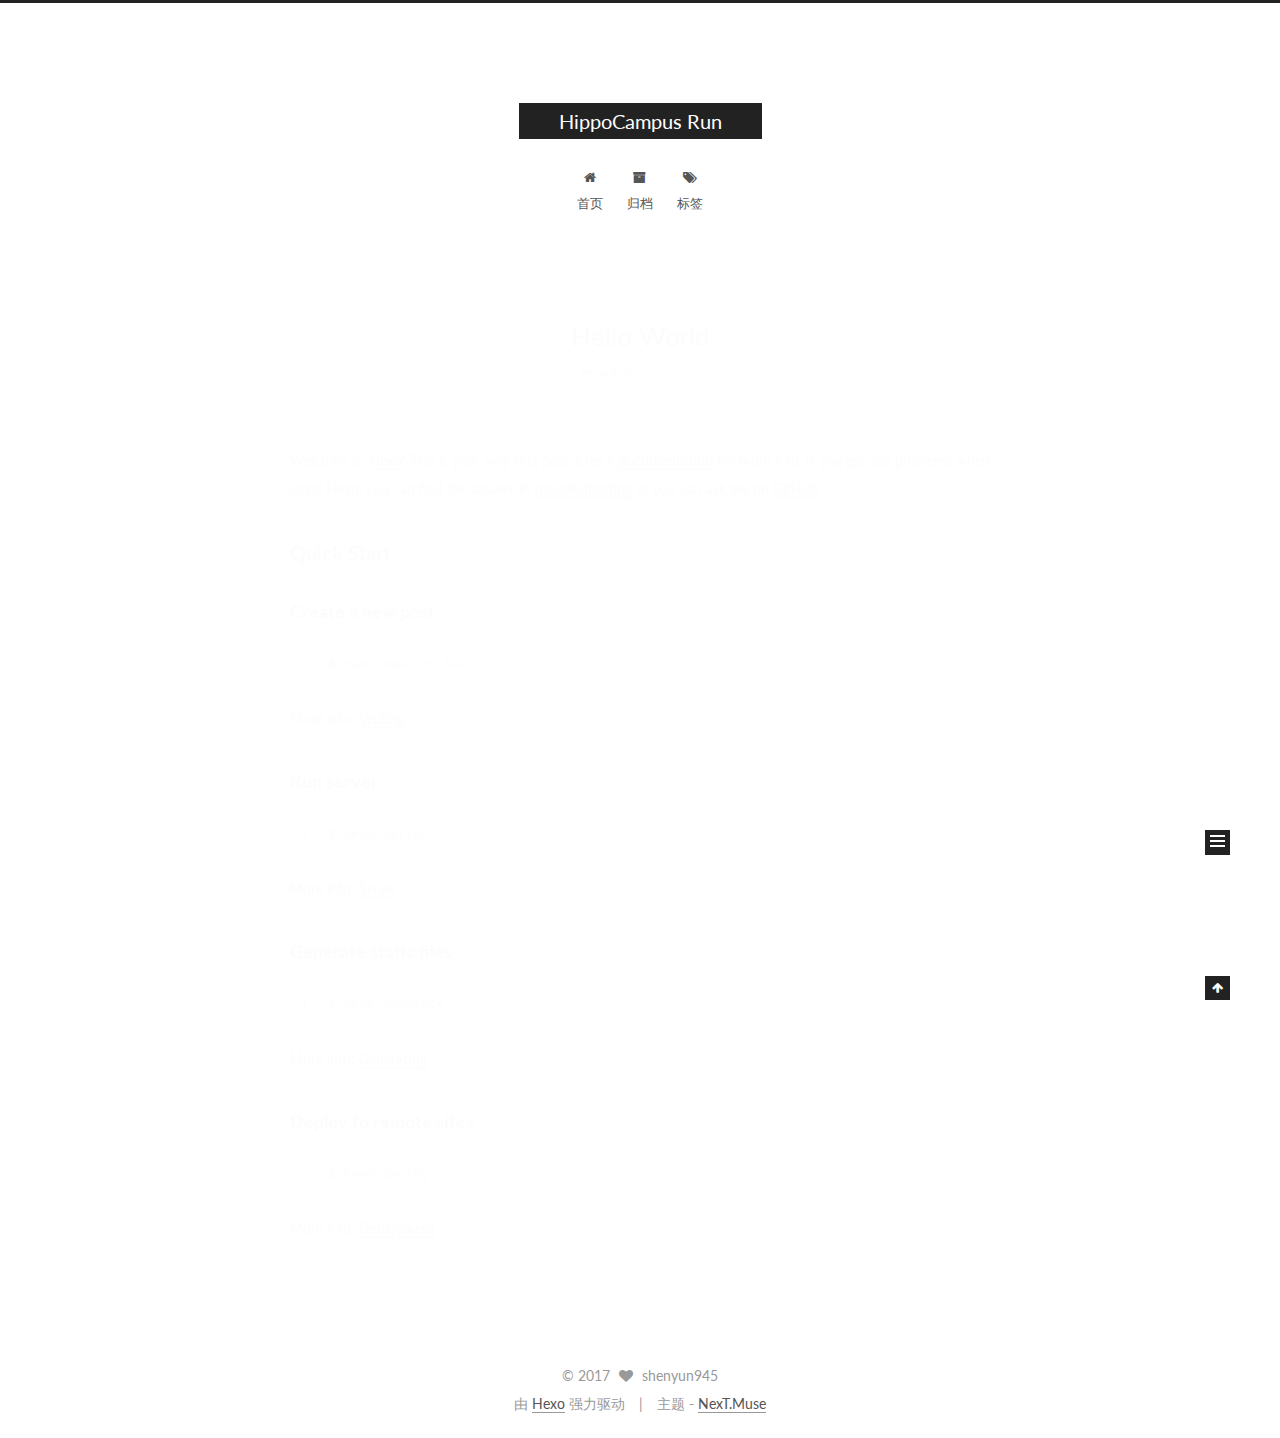
==== commit 427c0570: "Site updated: 2017-02-18 23:24:19" ====
--- a/index.html
+++ b/index.html
@@ -5,7 +5,7 @@
   
 
 
-<html class="theme-next muse use-motion" lang="">
+<html class="theme-next muse use-motion" lang="zh-Hans">
 <head>
   <meta charset="UTF-8"/>
 <meta http-equiv="X-UA-Compatible" content="IE=edge" />
@@ -87,12 +87,15 @@
 
 
 
+<meta name="description" content="记录学习点滴。。。">
 <meta property="og:type" content="website">
-<meta property="og:title" content="HippoCampus">
-<meta property="og:url" content="http://yoursite.com/index.html">
-<meta property="og:site_name" content="HippoCampus">
+<meta property="og:title" content="HippoCampus Run">
+<meta property="og:url" content="https://shenyun945.github.io/index.html">
+<meta property="og:site_name" content="HippoCampus Run">
+<meta property="og:description" content="记录学习点滴。。。">
 <meta name="twitter:card" content="summary">
-<meta name="twitter:title" content="HippoCampus">
+<meta name="twitter:title" content="HippoCampus Run">
+<meta name="twitter:description" content="记录学习点滴。。。">
 
 
 
@@ -106,7 +109,7 @@
     motion: true,
     duoshuo: {
       userId: '0',
-      author: 'Author'
+      author: '博主'
     },
     algolia: {
       applicationID: '',
@@ -120,16 +123,16 @@
 
 
 
-  <link rel="canonical" href="http://yoursite.com/"/>
-
-
-
-
-
-  <title> HippoCampus </title>
+  <link rel="canonical" href="https://shenyun945.github.io/"/>
+
+
+
+
+
+  <title> HippoCampus Run </title>
 </head>
 
-<body itemscope itemtype="http://schema.org/WebPage" lang="">
+<body itemscope itemtype="http://schema.org/WebPage" lang="zh-Hans">
 
   
 
@@ -164,7 +167,7 @@
     <div class="custom-logo-site-title">
       <a href="/"  class="brand" rel="start">
         <span class="logo-line-before"><i></i></span>
-        <span class="site-title">HippoCampus</span>
+        <span class="site-title">HippoCampus Run</span>
         <span class="logo-line-after"><i></i></span>
       </a>
     </div>
@@ -194,7 +197,7 @@
             
               <i class="menu-item-icon fa fa-fw fa-home"></i> <br />
             
-            Home
+            首页
           </a>
         </li>
       
@@ -204,7 +207,7 @@
             
               <i class="menu-item-icon fa fa-fw fa-archive"></i> <br />
             
-            Archives
+            归档
           </a>
         </li>
       
@@ -214,7 +217,7 @@
             
               <i class="menu-item-icon fa fa-fw fa-tags"></i> <br />
             
-            Tags
+            标签
           </a>
         </li>
       
@@ -247,7 +250,7 @@
   
 
   <article class="post post-type-normal " itemscope itemtype="http://schema.org/Article">
-  <link itemprop="mainEntityOfPage" href="http://yoursite.com/2017/02/18/hello-world/">
+  <link itemprop="mainEntityOfPage" href="https://shenyun945.github.io/2017/02/18/hello-world/">
 
   <span style="display:none" itemprop="author" itemscope itemtype="http://schema.org/Person">
     <meta itemprop="name" content="shenyun945">
@@ -256,9 +259,9 @@
   </span>
 
   <span style="display:none" itemprop="publisher" itemscope itemtype="http://schema.org/Organization">
-    <meta itemprop="name" content="HippoCampus">
+    <meta itemprop="name" content="HippoCampus Run">
     <span style="display:none" itemprop="logo" itemscope itemtype="http://schema.org/ImageObject">
-      <img style="display:none;" itemprop="url image" alt="HippoCampus" src="">
+      <img style="display:none;" itemprop="url image" alt="HippoCampus Run" src="">
     </span>
   </span>
 
@@ -287,9 +290,9 @@
                 <i class="fa fa-calendar-o"></i>
               </span>
               
-                <span class="post-meta-item-text">Posted on</span>
+                <span class="post-meta-item-text">发表于</span>
               
-              <time title="Post created" itemprop="dateCreated datePublished" datetime="2017-02-18T21:50:09+08:00">
+              <time title="创建于" itemprop="dateCreated datePublished" datetime="2017-02-18T21:50:09+08:00">
                 2017-02-18
               </time>
             
@@ -404,7 +407,7 @@
                alt="shenyun945" />
           <p class="site-author-name" itemprop="name">shenyun945</p>
            
-              <p class="site-description motion-element" itemprop="description"></p>
+              <p class="site-description motion-element" itemprop="description">记录学习点滴。。。</p>
           
         </div>
         <nav class="site-state motion-element">
@@ -413,7 +416,7 @@
             <div class="site-state-item site-state-posts">
               <a href="/archives">
                 <span class="site-state-item-count">1</span>
-                <span class="site-state-item-name">posts</span>
+                <span class="site-state-item-name">日志</span>
               </a>
             </div>
           
@@ -465,11 +468,11 @@
 
 
 <div class="powered-by">
-  Powered by <a class="theme-link" href="https://hexo.io">Hexo</a>
+  由 <a class="theme-link" href="https://hexo.io">Hexo</a> 强力驱动
 </div>
 
 <div class="theme-info">
-  Theme -
+  主题 -
   <a class="theme-link" href="https://github.com/iissnan/hexo-theme-next">
     NexT.Muse
   </a>
--- a/css/main.css
+++ b/css/main.css
@@ -1687,7 +1687,7 @@
   width: 4px;
   height: 4px;
   border-radius: 50%;
-  background: #30f661;
+  background: #98f0ff;
 }
 .links-of-blogroll {
   font-size: 13px;
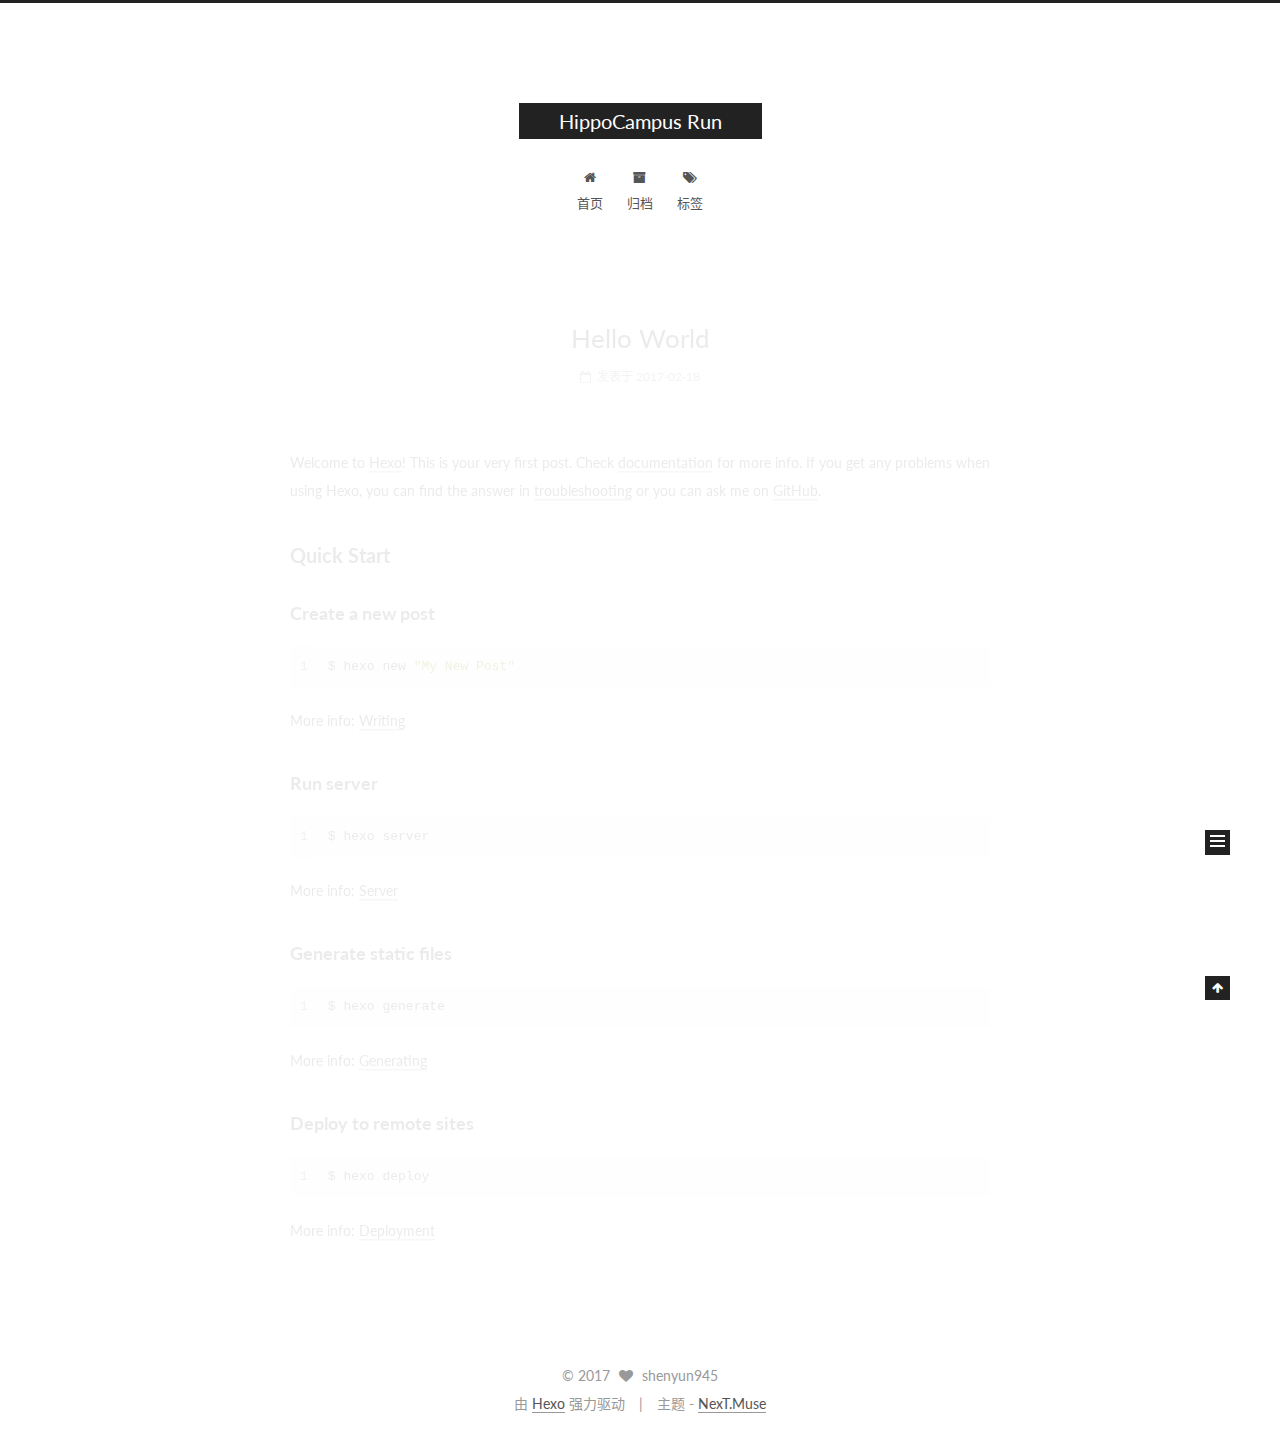
==== commit 87a7017a: "Site updated: 2017-02-18 23:28:04" ====
--- a/index.html
+++ b/index.html
@@ -5,7 +5,7 @@
   
 
 
-<html class="theme-next muse use-motion" lang="zh-Hans">
+<html class="theme-next muse use-motion" lang="zh-CN">
 <head>
   <meta charset="UTF-8"/>
 <meta http-equiv="X-UA-Compatible" content="IE=edge" />
@@ -132,7 +132,7 @@
   <title> HippoCampus Run </title>
 </head>
 
-<body itemscope itemtype="http://schema.org/WebPage" lang="zh-Hans">
+<body itemscope itemtype="http://schema.org/WebPage" lang="zh-CN">
 
   
 
--- a/css/main.css
+++ b/css/main.css
@@ -1687,7 +1687,7 @@
   width: 4px;
   height: 4px;
   border-radius: 50%;
-  background: #98f0ff;
+  background: #e2ecff;
 }
 .links-of-blogroll {
   font-size: 13px;
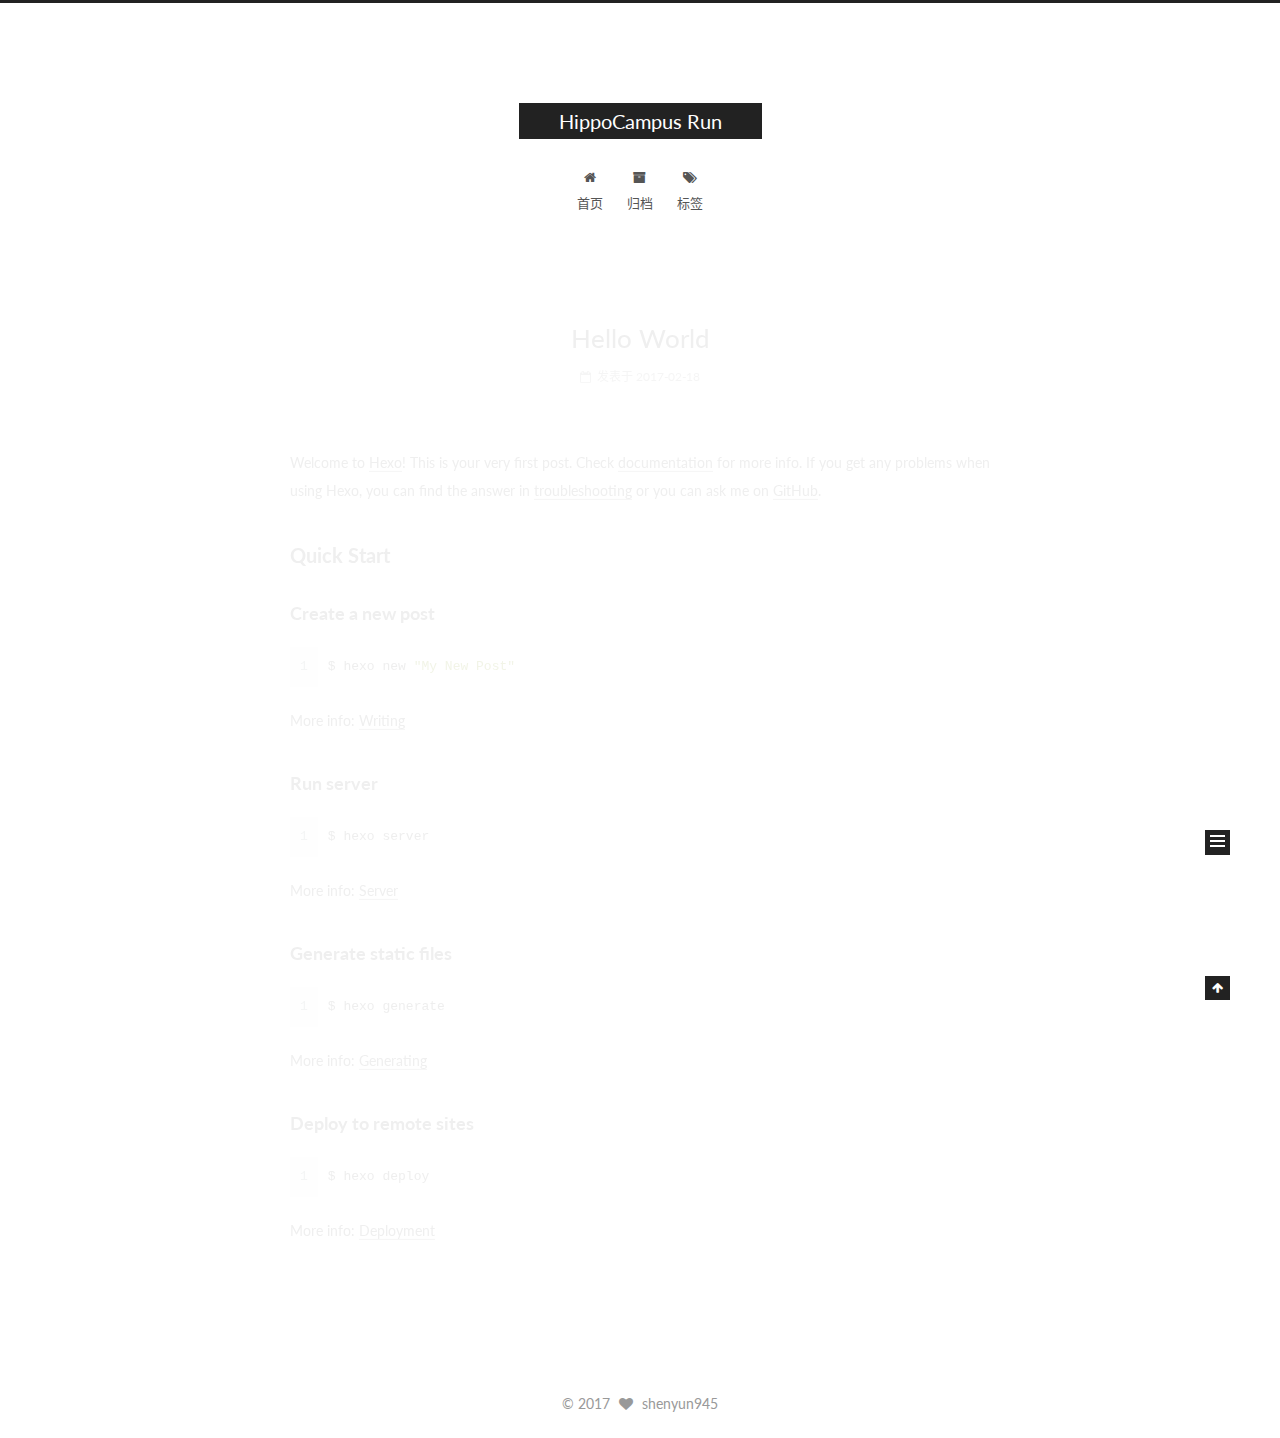
==== commit 59b470b4: "Site updated: 2017-02-18 23:31:50" ====
--- a/index.html
+++ b/index.html
@@ -467,18 +467,6 @@
 </div>
 
 
-<div class="powered-by">
-  由 <a class="theme-link" href="https://hexo.io">Hexo</a> 强力驱动
-</div>
-
-<div class="theme-info">
-  主题 -
-  <a class="theme-link" href="https://github.com/iissnan/hexo-theme-next">
-    NexT.Muse
-  </a>
-</div>
-
-
         
 
         
--- a/css/main.css
+++ b/css/main.css
@@ -1687,7 +1687,7 @@
   width: 4px;
   height: 4px;
   border-radius: 50%;
-  background: #e2ecff;
+  background: #c979fa;
 }
 .links-of-blogroll {
   font-size: 13px;
